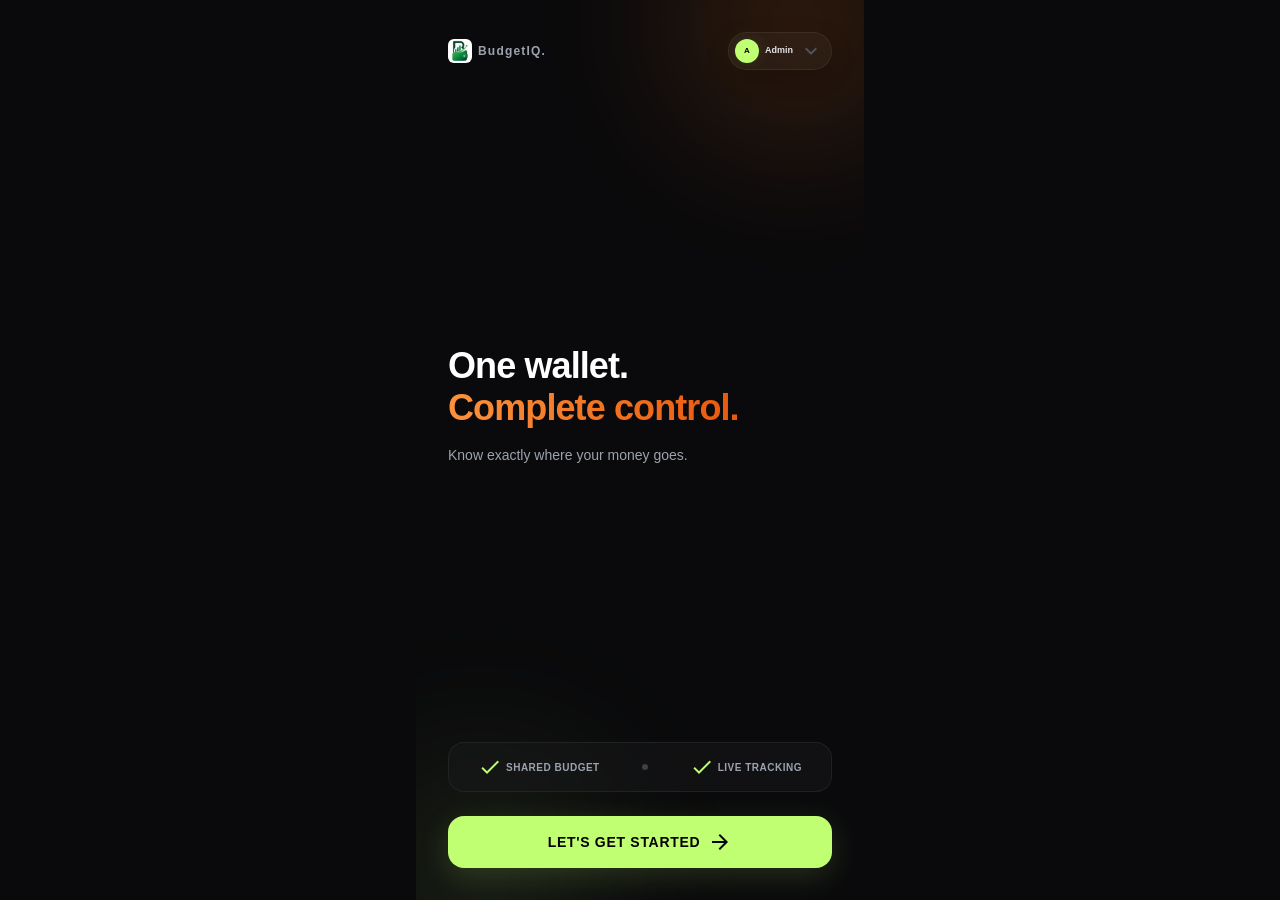
==== index.html @ 92ed7fcb "Publish BudgetIQ for GitHub Pages" ====
<!doctype html>
<html lang="en">
  <head>
    <meta charset="utf-8">
    <meta name="viewport" content="width=device-width, initial-scale=1">
    <meta name="theme-color" content="#0A0A0C">
    <meta http-equiv="refresh" content="0;url=./splash.html">
    <title>BudgetIQ</title>
    <script>window.location.replace("./splash.html");</script>
  </head>
  <body style="margin:0;background:#0A0A0C;color:#fff"></body>
</html>
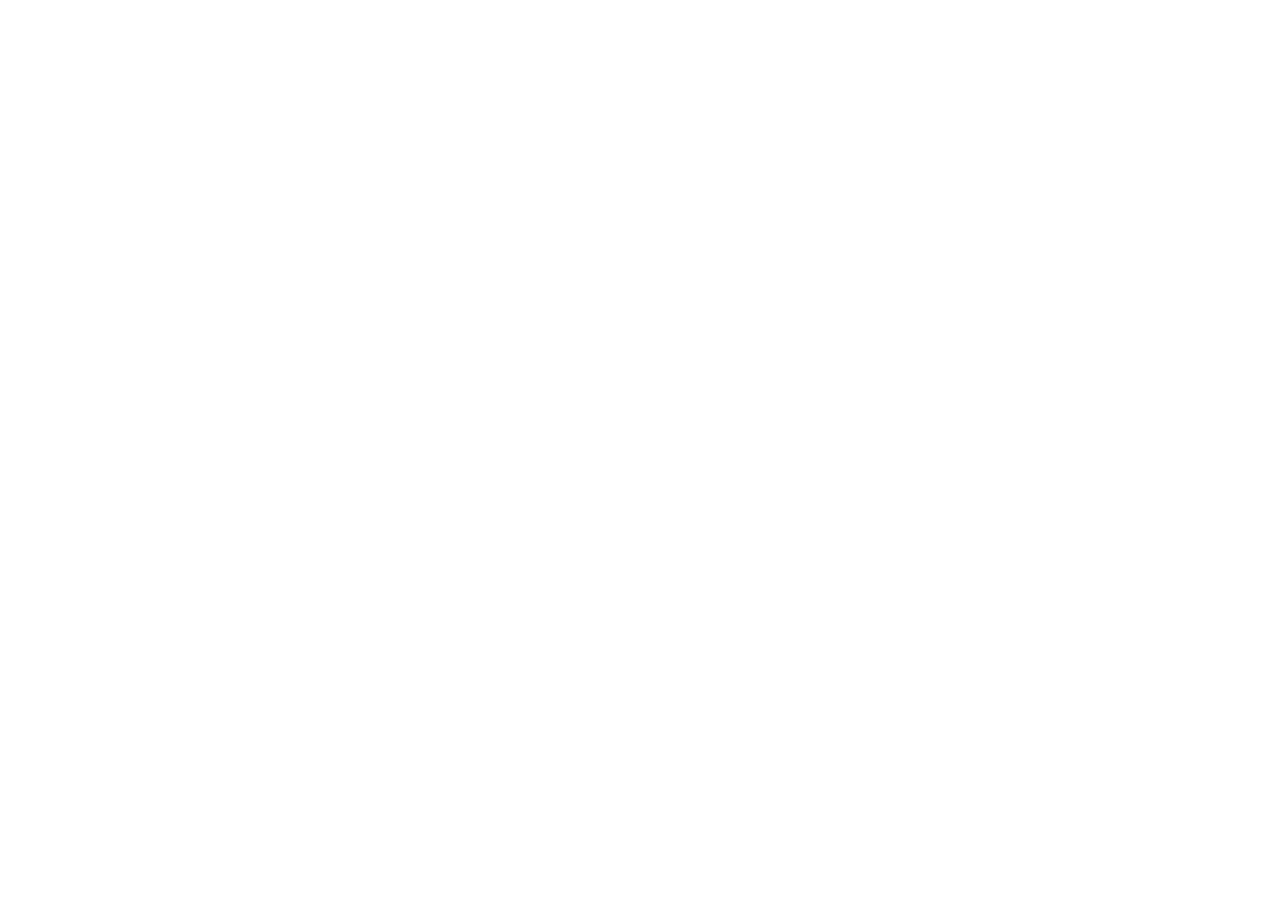
==== commit 458a7736: "Redirect BudgetIQ to secure cloud app" ====
--- a/index.html
+++ b/index.html
@@ -4,9 +4,9 @@
     <meta charset="utf-8">
     <meta name="viewport" content="width=device-width, initial-scale=1">
     <meta name="theme-color" content="#0A0A0C">
-    <meta http-equiv="refresh" content="0;url=./splash.html">
+    <meta http-equiv="refresh" content="0;url=https://budgetiq-iphone-test.mc2qww2kxf.chatgpt.site/splash">
     <title>BudgetIQ</title>
-    <script>window.location.replace("./splash.html");</script>
+    <script>window.location.replace("https://budgetiq-iphone-test.mc2qww2kxf.chatgpt.site/splash");</script>
   </head>
   <body style="margin:0;background:#0A0A0C;color:#fff"></body>
 </html>
